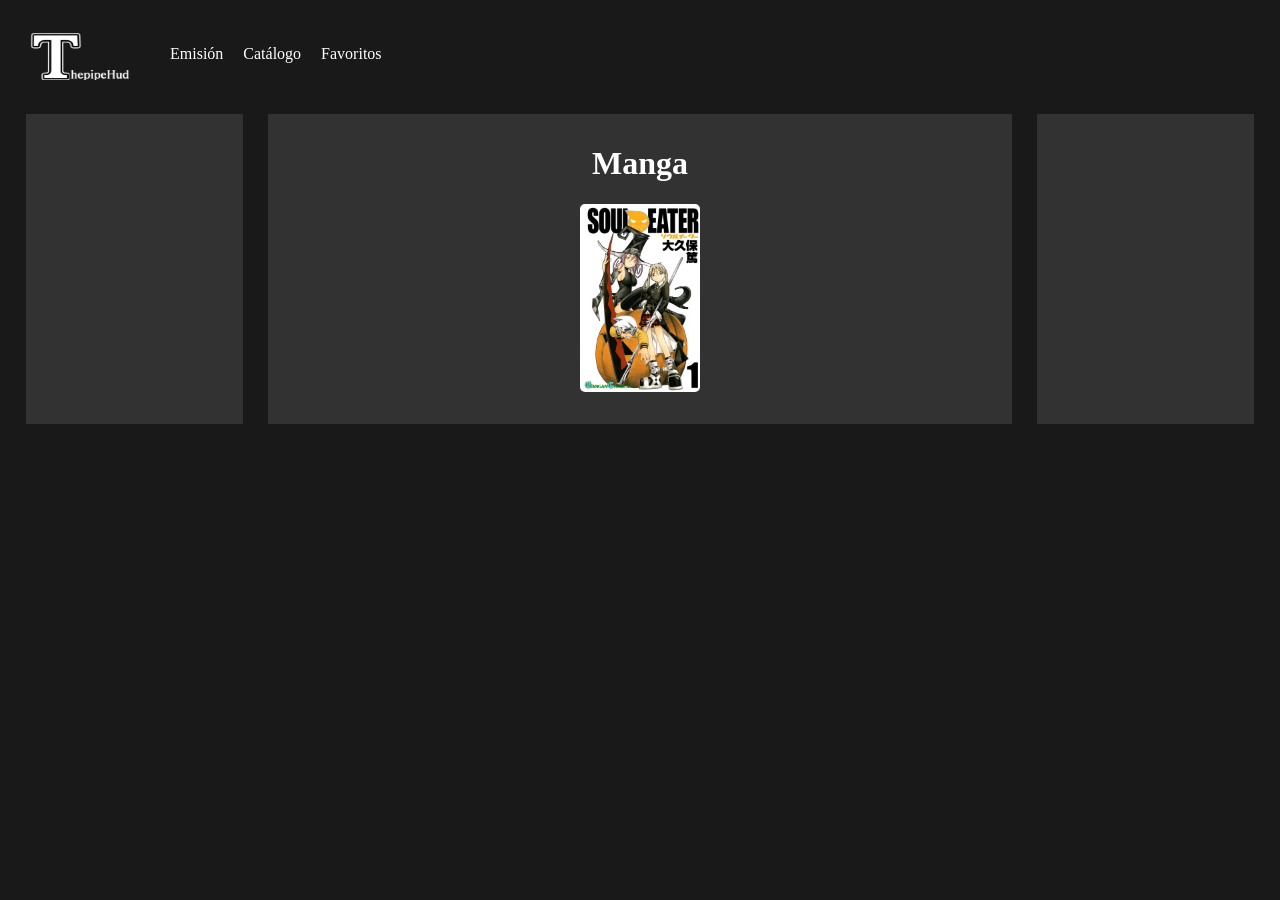
==== index.html @ daf2c509 "Add files via upload" ====
<!DOCTYPE html>
<html lang="en">
<head>
  <meta charset="UTF-8">
  <meta name="viewport" content="width=device-width, initial-scale=1.0">
  <title>ThepipeHud</title>
  <link rel="stylesheet" href="style.css">
  <link rel="icon" href="T.png">
</head>
<body id="body">
  <header id="header"> 
    <div>
      <nav class="flex">
        <div>
          <img id="image" src="ThepipeHud.png">
        </div>
        <div>
          <p class="PH">Emisión</p>
        </div>
        <diV>
          <p class="PH">Catálogo</p>
        </diV>
        <div>
          <p class="PH">Favoritos</p>
        </div>
      </nav>
    </div>
  </header>


  <main id="main">
    <div class="news">

    </div>
    <div class="Mangas">
      <h1>Manga</h1>
      <form>
        <a href="HTML/Soul Eater.html">
          <img class="imgc" src="Manga/Soul Eater/Soul Eater 1.png">
        </a>
      </form>
      <form>
        <img class="imgc">
      </form>
      </div>
    <div class="rec"></div>
  </main>


  <footer>  </footer>    
</body>
</html>
---- style.css ----
#body {
    background-color: rgb(25, 25, 25);
    color: white;
    margin: 0;
}

#header {
    background-color: rgb(25, 25, 25);
}

.flex {
    display: flex;
}

#image {
    height: 50px;
    width: 100px;
    margin: 30px 30px 30px 30px;
    cursor: pointer;
}

.PH {
    margin: 45px 10px 10px 10px;
    padding: 0% auto;
    cursor: pointer;
}

#main {
    background-color: rgb(25, 25, 25);
    display: flex;
}

.news {
    width: 18%;
    margin: 0 2% 0 2%;
    background-color: rgb(50, 50, 50);
}

.Mangas {
    width: 60%;
    margin: 0;
    background-color: rgb(50, 50, 50);
    text-align: center;
    padding: 10px;
}

.imgc {
    width: 120px;
    margin: 0% auto;
    border-radius: 5px;
}

.rec {
    width: 18%;
    margin: 0 2% 0 2%;
    background-color: rgb(50, 50, 50);
    text-align: center;
}
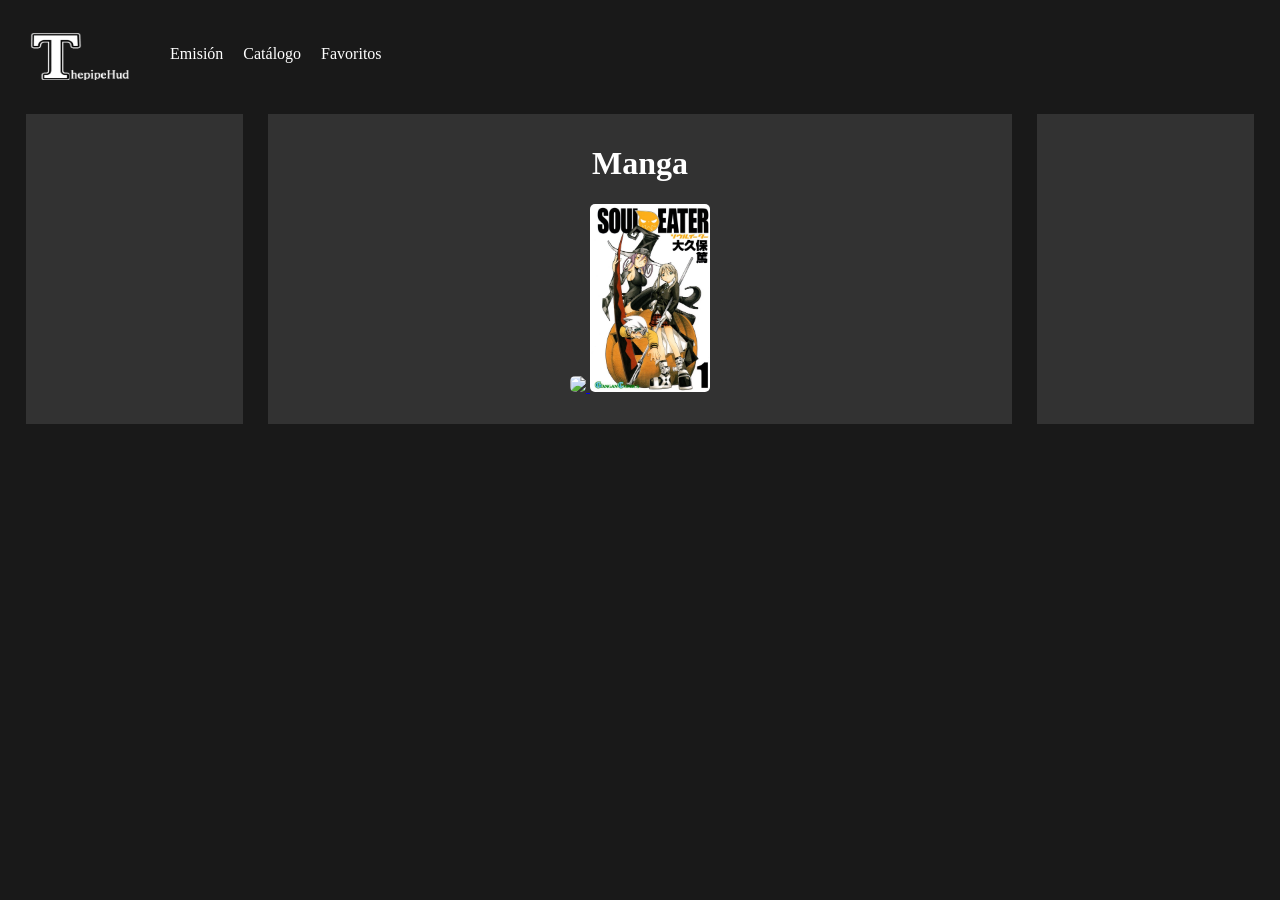
==== commit f131a055: "Add files via upload" ====
--- a/index.html
+++ b/index.html
@@ -35,6 +35,9 @@
     <div class="Mangas">
       <h1>Manga</h1>
       <form>
+        <a href="HTML/Naruto.html">
+          <img class="imgc" src="Manga/Naruto/Naruto 1.jpg">
+        </a>
         <a href="HTML/Soul Eater.html">
           <img class="imgc" src="Manga/Soul Eater/Soul Eater 1.png">
         </a>
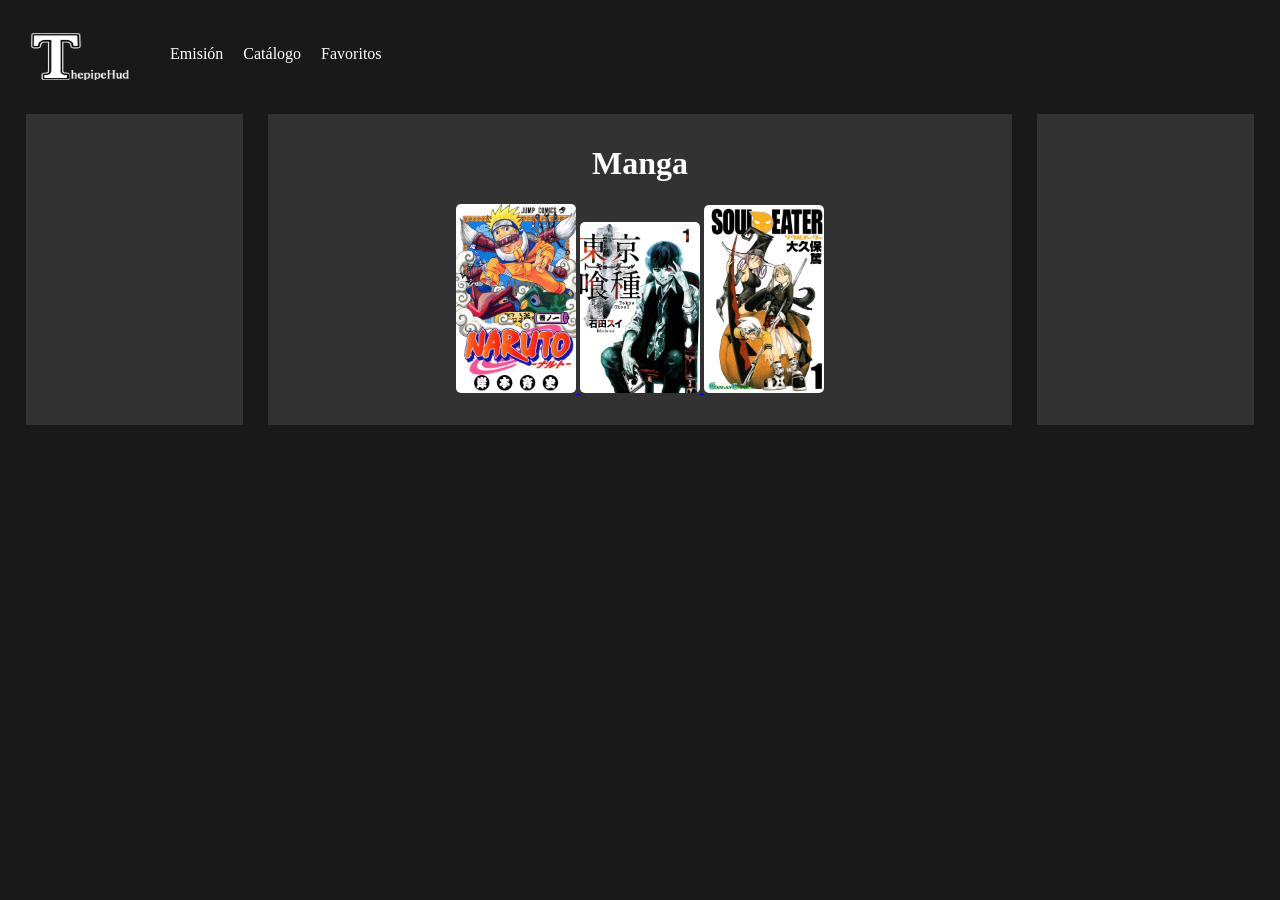
==== commit 6db68af6: "Add files via upload" ====
--- a/index.html
+++ b/index.html
@@ -38,6 +38,9 @@
         <a href="HTML/Naruto.html">
           <img class="imgc" src="Manga/Naruto/Naruto 1.jpg">
         </a>
+        <a href="HTML/Tokyo Ghoul.html">
+          <img class="imgc" src="Manga/Tokyo Ghoul/Tokyo Ghoul 1.jpg"
+        </a>
         <a href="HTML/Soul Eater.html">
           <img class="imgc" src="Manga/Soul Eater/Soul Eater 1.png">
         </a>
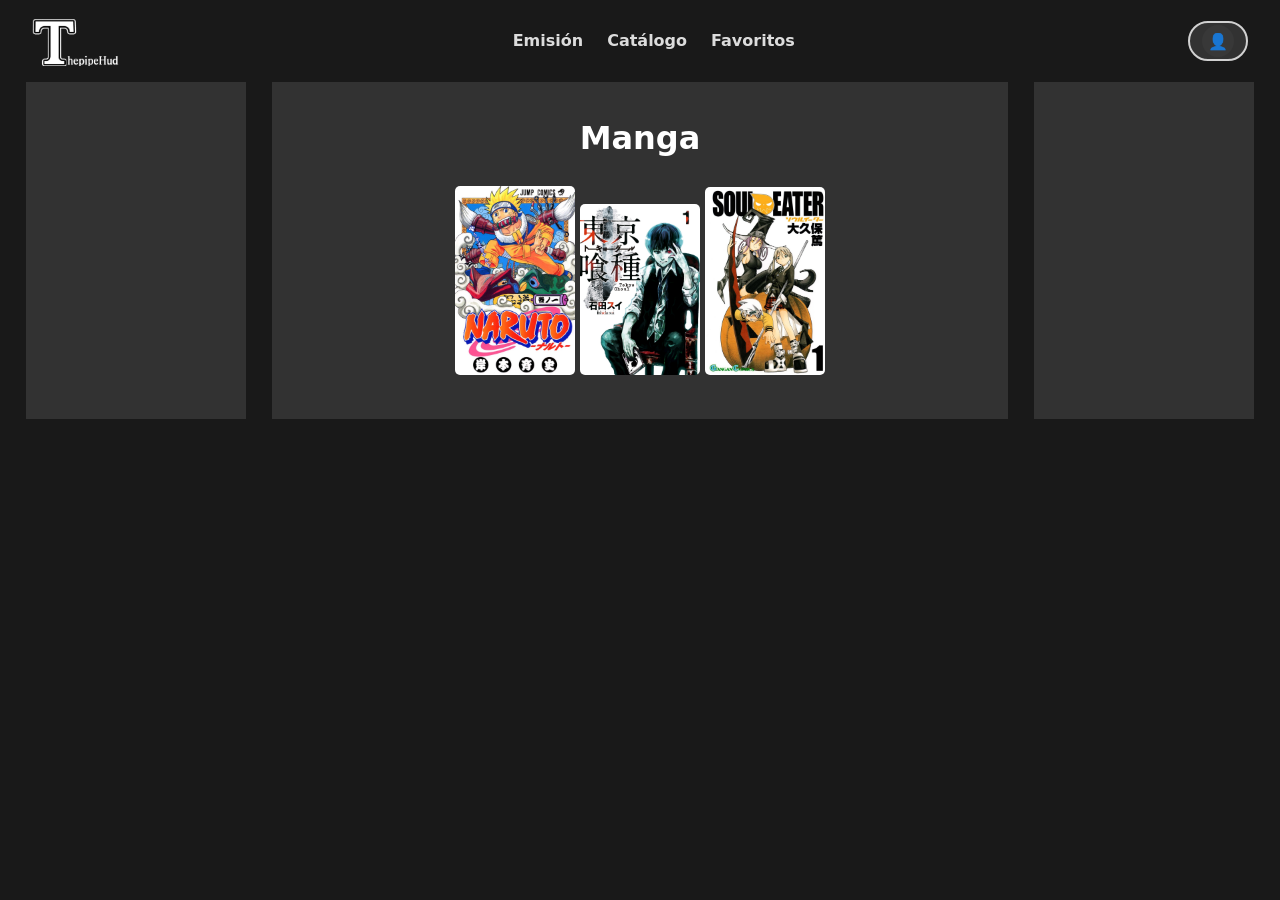
==== commit 76da7a26: "Add files via upload" ====
--- a/index.html
+++ b/index.html
@@ -8,23 +8,26 @@
   <link rel="icon" href="T.png">
 </head>
 <body id="body">
-  <header id="header"> 
-    <div>
-      <nav class="flex">
-        <div>
-          <img id="image" src="ThepipeHud.png">
+  <header>
+    <nav class="site-nav">
+      <a class="logo-link" href="index.html">
+        <img class="logo-img" src="ThepipeHud.jpeg" alt="ThepipeHud logo">
+      </a>
+      <ul class="nav-links">
+        <li><a href="#">Emisión</a></li>
+        <li><a href="#">Catálogo</a></li>
+        <li><a href="#">Favoritos</a></li>
+      </ul>
+      <div class="user-circle">
+        <button class="user-btn" aria-label="Cuenta de usuario">
+          <span class="user-icon">👤</span>
+        </button>
+        <div class="user-menu">
+          <a href="#login">Iniciar sesión</a>
+          <a href="#signup">Crear cuenta</a>
         </div>
-        <div>
-          <p class="PH">Emisión</p>
-        </div>
-        <diV>
-          <p class="PH">Catálogo</p>
-        </diV>
-        <div>
-          <p class="PH">Favoritos</p>
-        </div>
-      </nav>
-    </div>
+      </div>
+    </nav>
   </header>
 
 
@@ -39,7 +42,7 @@
           <img class="imgc" src="Manga/Naruto/Naruto 1.jpg">
         </a>
         <a href="HTML/Tokyo Ghoul.html">
-          <img class="imgc" src="Manga/Tokyo Ghoul/Tokyo Ghoul 1.jpg"
+          <img class="imgc" src="Manga/Tokyo Ghoul/Tokyo Ghoul 1.jpg">
         </a>
         <a href="HTML/Soul Eater.html">
           <img class="imgc" src="Manga/Soul Eater/Soul Eater 1.png">
@@ -51,7 +54,7 @@
       </div>
     <div class="rec"></div>
   </main>
-
+  <script src="javascript.js"></script>
 
   <footer>  </footer>    
 </body>
--- a/style.css
+++ b/style.css
@@ -1,28 +1,232 @@
-#body {
-    background-color: rgb(25, 25, 25);
-    color: white;
-    margin: 0;
-}
-
-#header {
-    background-color: rgb(25, 25, 25);
-}
-
-.flex {
-    display: flex;
-}
-
-#image {
+:root {
+    --bg: #191919;
+    --surface: #202020;
+    --surface-alt: #323232;
+    --accent: #4f6ef9;
+    --text: #ffffff;
+    --muted: #d1d1d1;
+    --radius: 12px;
+}
+
+* {
+    box-sizing: border-box;
+}
+
+html,
+body {
+    margin: 0;
+    padding: 0;
+    min-height: 100%;
+    font-family: system-ui, -apple-system, BlinkMacSystemFont, 'Segoe UI', sans-serif;
+    background: var(--bg);
+    color: var(--text);
+}
+
+body {
+    line-height: 1.6;
+}
+
+a {
+    color: inherit;
+    text-decoration: none;
+}
+
+header {
+    padding: 1rem 2rem;
+}
+
+.site-nav {
+    display: flex;
+    align-items: center;
+    justify-content: space-between;
+    gap: 1rem;
+}
+
+.logo-link {
+    display: inline-flex;
+    align-items: center;
+}
+
+.logo-img {
     height: 50px;
-    width: 100px;
-    margin: 30px 30px 30px 30px;
-    cursor: pointer;
-}
-
-.PH {
-    margin: 45px 10px 10px 10px;
-    padding: 0% auto;
-    cursor: pointer;
+    width: auto;
+    cursor: pointer;
+}
+
+.nav-links {
+    display: flex;
+    gap: 1.5rem;
+    list-style: none;
+    margin: 0;
+    padding: 0;
+}
+
+.nav-links li {
+    margin: 0;
+}
+
+.nav-links a {
+    font-weight: 600;
+    opacity: 0.85;
+    transition: opacity 0.2s ease;
+}
+
+.nav-links a:hover {
+    opacity: 1;
+}
+
+.user-circle {
+    position: relative;
+}
+
+.user-btn {
+    min-width: 40px;
+    width: auto;
+    height: 40px;
+    padding: 0 0.75rem;
+    border-radius: 999px;
+    background: var(--surface-alt);
+    border: 2px solid var(--muted);
+    color: white;
+    font-size: 1rem;
+    cursor: pointer;
+    display: inline-flex;
+    align-items: center;
+    justify-content: center;
+    gap: 0.5rem;
+    transition: all 0.2s ease;
+}
+
+.user-btn img.user-avatar {
+    width: 100%;
+    height: 100%;
+    border-radius: 50%;
+    object-fit: cover;
+}
+
+.user-placeholder {
+    width: 32px;
+    height: 32px;
+    border-radius: 50%;
+    background: rgba(255,255,255,0.03);
+    display: inline-flex;
+    align-items: center;
+    justify-content: center;
+}
+.user-placeholder .user-icon {
+    font-size: 1rem;
+}
+
+.user-btn:hover {
+    background: rgb(50, 50, 50);
+    border-color: white;
+}
+
+.user-menu {
+    position: absolute;
+    top: 100%;
+    right: 0;
+    background: var(--surface);
+    border-radius: var(--radius);
+    padding: 0.5rem 0;
+    min-width: 160px;
+    display: none;
+    flex-direction: column;
+    box-shadow: 0 4px 12px rgba(0, 0, 0, 0.3);
+    z-index: 10;
+}
+
+.user-circle:hover .user-menu {
+    display: flex;
+}
+
+.user-menu a {
+    padding: 0.75rem 1rem;
+    display: block;
+    transition: background 0.2s ease;
+    font-weight: 500;
+}
+
+.user-menu a:hover {
+    background: var(--surface-alt);
+}
+
+.auth-modal {
+    position: fixed;
+    inset: 0;
+    background: rgba(0, 0, 0, 0.74);
+    display: flex;
+    align-items: center;
+    justify-content: center;
+    z-index: 1000;
+}
+
+.modal-content {
+    background: var(--surface);
+    border-radius: var(--radius);
+    padding: 2rem;
+    width: min(420px, calc(100% - 2rem));
+    box-shadow: 0 10px 40px rgba(0, 0, 0, 0.45);
+}
+
+.modal-header {
+    display: flex;
+    align-items: center;
+    justify-content: space-between;
+    gap: 1rem;
+    margin-bottom: 1.5rem;
+}
+
+.modal-header h2 {
+    margin: 0;
+}
+
+.modal-close {
+    background: none;
+    border: none;
+    color: white;
+    font-size: 1.5rem;
+    cursor: pointer;
+}
+
+.form-group {
+    margin-bottom: 1rem;
+}
+
+.form-group label {
+    display: block;
+    margin-bottom: 0.5rem;
+    font-weight: 600;
+}
+
+.form-group input {
+    width: 100%;
+    padding: 0.75rem;
+    border: 1px solid rgba(255, 255, 255, 0.12);
+    border-radius: 12px;
+    background: var(--bg);
+    color: white;
+}
+
+.form-group input:focus {
+    outline: none;
+    border-color: var(--accent);
+}
+
+.btn-submit {
+    width: 100%;
+    padding: 0.9rem;
+    border: none;
+    border-radius: 12px;
+    background: var(--accent);
+    color: white;
+    font-weight: 700;
+    cursor: pointer;
+    transition: background 0.2s ease;
+}
+
+.btn-submit:hover {
+    background: #6888ff;
 }
 
 #main {
